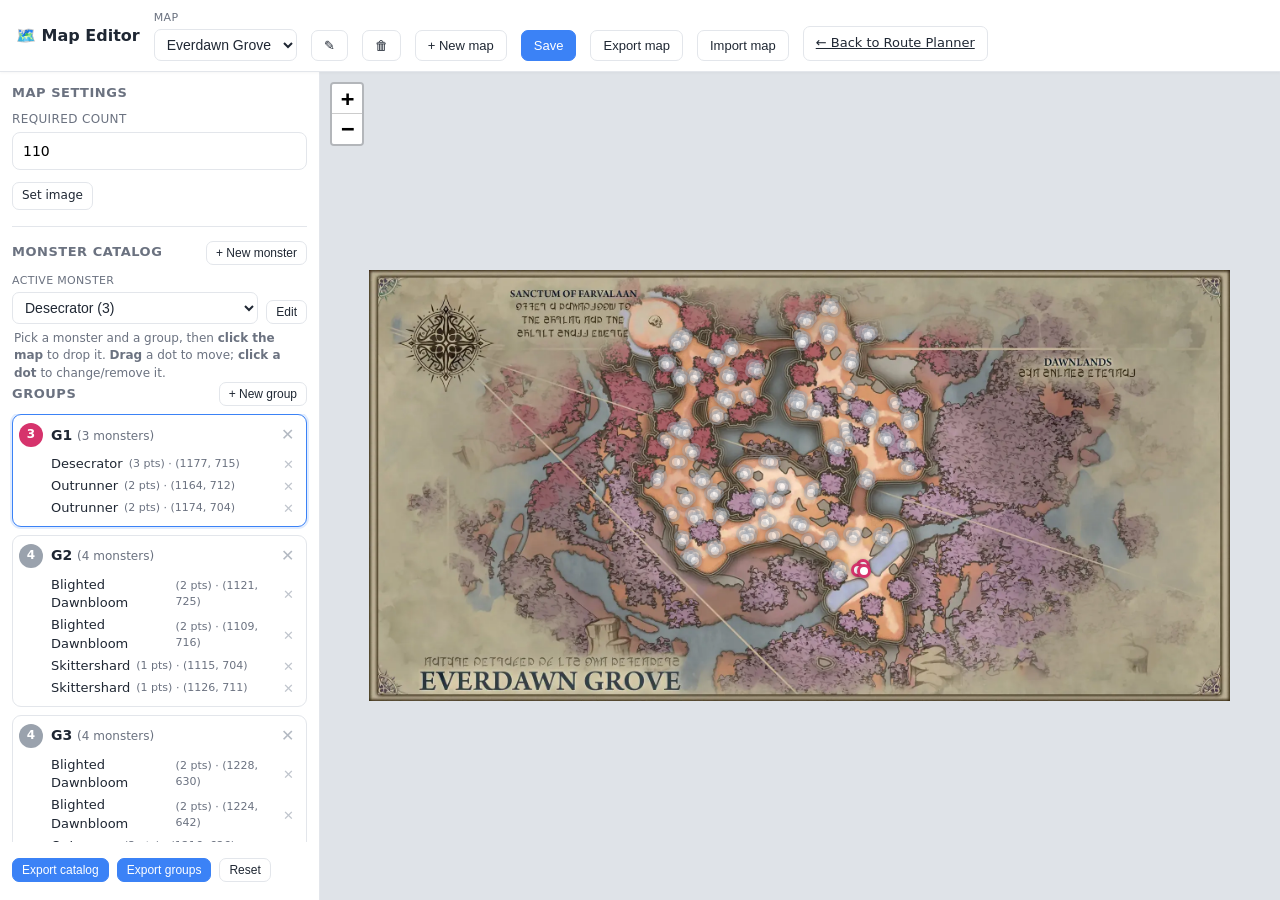
==== map-editor.html @ 8dcc7579 "Add Map Editor, route/map import-export, and new maps - Split into two pages: route planner (index.h" ====
<!DOCTYPE html>
<html lang="en">
<head>
  <meta charset="utf-8" />
  <meta name="viewport" content="width=device-width, initial-scale=1" />
  <title>Route Planner — Map Editor</title>

  <!-- Leaflet (map rendering) — vendored locally, see vendor/ -->
  <link rel="stylesheet" href="vendor/leaflet.css" />
  <script src="vendor/leaflet.js"></script>
  <!-- SortableJS — vendored locally -->
  <script src="vendor/sortable.min.js"></script>

  <link rel="stylesheet" href="css/styles.css" />
</head>
<body data-mode="place">
  <header id="toolbar">
    <span class="brand">🗺️ Map Editor</span>

    <label class="field">
      Map
      <select id="map-select"></select>
    </label>
    <button id="map-rename" class="btn" title="Rename this map">✎</button>
    <button id="map-delete" class="btn" title="Delete this map">🗑</button>
    <button id="new-map" class="btn" title="Create a new map">+ New map</button>
    <button id="save-map" class="btn btn-primary" title="Save this map's name and required count">Save</button>
    <button id="export-map" class="btn" title="Export this map's data (meta + groups + catalog)">Export map</button>
    <button id="import-map" class="btn" title="Import a map from Export map output">Import map</button>

    <a class="btn" href="index.html" title="Back to the route planner">← Back to Route Planner</a>

    <span id="status" class="status"></span>
  </header>

  <main id="layout">
    <aside id="sidebar">
      <section class="panel" id="map-settings-panel">
        <div class="panel-head"><h2>Map settings</h2></div>
        <div class="modal-field"><label>Required count</label><input id="map-required" type="number" min="0" step="1" /></div>
        <div class="place-actions">
          <label class="btn btn-small file-btn">Set image<input id="map-image" type="file" accept="image/*" hidden /></label>
        </div>
      </section>

      <div id="placement-panel">
        <section class="panel">
          <div class="panel-head">
            <h2>Monster catalog</h2>
            <button id="new-monster" class="btn btn-small">+ New monster</button>
          </div>
          <div class="place-actions">
            <label class="field" style="flex:1">
              Active monster
              <select id="active-monster"></select>
            </label>
            <button id="edit-monster" class="btn btn-small" style="align-self:flex-end">Edit</button>
          </div>
          <p class="hint" style="margin-top:6px">
            Pick a monster and a group, then <b>click the map</b> to drop it.
            <b>Drag</b> a dot to move; <b>click a dot</b> to change/remove it.
          </p>
        </section>

        <section class="panel" id="groups-section">
          <div class="panel-head">
            <h2>Groups</h2>
            <button id="new-group" class="btn btn-small">+ New group</button>
          </div>
          <ul id="groups-list" class="pulls-list"><!-- rendered by app.js --></ul>
        </section>

        <section class="panel" style="margin-top: 16px;">
          <div class="place-actions">
            <button id="export-catalog" class="btn btn-primary btn-small">Export catalog</button>
            <button id="export-groups" class="btn btn-primary btn-small">Export groups</button>
            <button id="reset-draft" class="btn btn-small">Reset</button>
          </div>
        </section>
      </div>
    </aside>

    <div id="map"></div>
  </main>

  <script src="js/monsters.js"></script>
  <script src="js/maps.js"></script>
  <script src="js/app.js"></script>
</body>
</html>
---- vendor/leaflet.css ----
/* required styles */

.leaflet-pane,
.leaflet-tile,
.leaflet-marker-icon,
.leaflet-marker-shadow,
.leaflet-tile-container,
.leaflet-pane > svg,
.leaflet-pane > canvas,
.leaflet-zoom-box,
.leaflet-image-layer,
.leaflet-layer {
	position: absolute;
	left: 0;
	top: 0;
	}
.leaflet-container {
	overflow: hidden;
	}
.leaflet-tile,
.leaflet-marker-icon,
.leaflet-marker-shadow {
	-webkit-user-select: none;
	   -moz-user-select: none;
	        user-select: none;
	  -webkit-user-drag: none;
	}
/* Prevents IE11 from highlighting tiles in blue */
.leaflet-tile::selection {
	background: transparent;
}
/* Safari renders non-retina tile on retina better with this, but Chrome is worse */
.leaflet-safari .leaflet-tile {
	image-rendering: -webkit-optimize-contrast;
	}
/* hack that prevents hw layers "stretching" when loading new tiles */
.leaflet-safari .leaflet-tile-container {
	width: 1600px;
	height: 1600px;
	-webkit-transform-origin: 0 0;
	}
.leaflet-marker-icon,
.leaflet-marker-shadow {
	display: block;
	}
/* .leaflet-container svg: reset svg max-width decleration shipped in Joomla! (joomla.org) 3.x */
/* .leaflet-container img: map is broken in FF if you have max-width: 100% on tiles */
.leaflet-container .leaflet-overlay-pane svg {
	max-width: none !important;
	max-height: none !important;
	}
.leaflet-container .leaflet-marker-pane img,
.leaflet-container .leaflet-shadow-pane img,
.leaflet-container .leaflet-tile-pane img,
.leaflet-container img.leaflet-image-layer,
.leaflet-container .leaflet-tile {
	max-width: none !important;
	max-height: none !important;
	width: auto;
	padding: 0;
	}

.leaflet-container img.leaflet-tile {
	/* See: https://bugs.chromium.org/p/chromium/issues/detail?id=600120 */
	mix-blend-mode: plus-lighter;
}

.leaflet-container.leaflet-touch-zoom {
	-ms-touch-action: pan-x pan-y;
	touch-action: pan-x pan-y;
	}
.leaflet-container.leaflet-touch-drag {
	-ms-touch-action: pinch-zoom;
	/* Fallback for FF which doesn't support pinch-zoom */
	touch-action: none;
	touch-action: pinch-zoom;
}
.leaflet-container.leaflet-touch-drag.leaflet-touch-zoom {
	-ms-touch-action: none;
	touch-action: none;
}
.leaflet-container {
	-webkit-tap-highlight-color: transparent;
}
.leaflet-container a {
	-webkit-tap-highlight-color: rgba(51, 181, 229, 0.4);
}
.leaflet-tile {
	filter: inherit;
	visibility: hidden;
	}
.leaflet-tile-loaded {
	visibility: inherit;
	}
.leaflet-zoom-box {
	width: 0;
	height: 0;
	-moz-box-sizing: border-box;
	     box-sizing: border-box;
	z-index: 800;
	}
/* workaround for https://bugzilla.mozilla.org/show_bug.cgi?id=888319 */
.leaflet-overlay-pane svg {
	-moz-user-select: none;
	}

.leaflet-pane         { z-index: 400; }

.leaflet-tile-pane    { z-index: 200; }
.leaflet-overlay-pane { z-index: 400; }
.leaflet-shadow-pane  { z-index: 500; }
.leaflet-marker-pane  { z-index: 600; }
.leaflet-tooltip-pane   { z-index: 650; }
.leaflet-popup-pane   { z-index: 700; }

.leaflet-map-pane canvas { z-index: 100; }
.leaflet-map-pane svg    { z-index: 200; }

.leaflet-vml-shape {
	width: 1px;
	height: 1px;
	}
.lvml {
	behavior: url(#default#VML);
	display: inline-block;
	position: absolute;
	}


/* control positioning */

.leaflet-control {
	position: relative;
	z-index: 800;
	pointer-events: visiblePainted; /* IE 9-10 doesn't have auto */
	pointer-events: auto;
	}
.leaflet-top,
.leaflet-bottom {
	position: absolute;
	z-index: 1000;
	pointer-events: none;
	}
.leaflet-top {
	top: 0;
	}
.leaflet-right {
	right: 0;
	}
.leaflet-bottom {
	bottom: 0;
	}
.leaflet-left {
	left: 0;
	}
.leaflet-control {
	float: left;
	clear: both;
	}
.leaflet-right .leaflet-control {
	float: right;
	}
.leaflet-top .leaflet-control {
	margin-top: 10px;
	}
.leaflet-bottom .leaflet-control {
	margin-bottom: 10px;
	}
.leaflet-left .leaflet-control {
	margin-left: 10px;
	}
.leaflet-right .leaflet-control {
	margin-right: 10px;
	}


/* zoom and fade animations */

.leaflet-fade-anim .leaflet-popup {
	opacity: 0;
	-webkit-transition: opacity 0.2s linear;
	   -moz-transition: opacity 0.2s linear;
	        transition: opacity 0.2s linear;
	}
.leaflet-fade-anim .leaflet-map-pane .leaflet-popup {
	opacity: 1;
	}
.leaflet-zoom-animated {
	-webkit-transform-origin: 0 0;
	    -ms-transform-origin: 0 0;
	        transform-origin: 0 0;
	}
svg.leaflet-zoom-animated {
	will-change: transform;
}

.leaflet-zoom-anim .leaflet-zoom-animated {
	-webkit-transition: -webkit-transform 0.25s cubic-bezier(0,0,0.25,1);
	   -moz-transition:    -moz-transform 0.25s cubic-bezier(0,0,0.25,1);
	        transition:         transform 0.25s cubic-bezier(0,0,0.25,1);
	}
.leaflet-zoom-anim .leaflet-tile,
.leaflet-pan-anim .leaflet-tile {
	-webkit-transition: none;
	   -moz-transition: none;
	        transition: none;
	}

.leaflet-zoom-anim .leaflet-zoom-hide {
	visibility: hidden;
	}


/* cursors */

.leaflet-interactive {
	cursor: pointer;
	}
.leaflet-grab {
	cursor: -webkit-grab;
	cursor:    -moz-grab;
	cursor:         grab;
	}
.leaflet-crosshair,
.leaflet-crosshair .leaflet-interactive {
	cursor: crosshair;
	}
.leaflet-popup-pane,
.leaflet-control {
	cursor: auto;
	}
.leaflet-dragging .leaflet-grab,
.leaflet-dragging .leaflet-grab .leaflet-interactive,
.leaflet-dragging .leaflet-marker-draggable {
	cursor: move;
	cursor: -webkit-grabbing;
	cursor:    -moz-grabbing;
	cursor:         grabbing;
	}

/* marker & overlays interactivity */
.leaflet-marker-icon,
.leaflet-marker-shadow,
.leaflet-image-layer,
.leaflet-pane > svg path,
.leaflet-tile-container {
	pointer-events: none;
	}

.leaflet-marker-icon.leaflet-interactive,
.leaflet-image-layer.leaflet-interactive,
.leaflet-pane > svg path.leaflet-interactive,
svg.leaflet-image-layer.leaflet-interactive path {
	pointer-events: visiblePainted; /* IE 9-10 doesn't have auto */
	pointer-events: auto;
	}

/* visual tweaks */

.leaflet-container {
	background: #ddd;
	outline-offset: 1px;
	}
.leaflet-container a {
	color: #0078A8;
	}
.leaflet-zoom-box {
	border: 2px dotted #38f;
	background: rgba(255,255,255,0.5);
	}


/* general typography */
.leaflet-container {
	font-family: "Helvetica Neue", Arial, Helvetica, sans-serif;
	font-size: 12px;
	font-size: 0.75rem;
	line-height: 1.5;
	}


/* general toolbar styles */

.leaflet-bar {
	box-shadow: 0 1px 5px rgba(0,0,0,0.65);
	border-radius: 4px;
	}
.leaflet-bar a {
	background-color: #fff;
	border-bottom: 1px solid #ccc;
	width: 26px;
	height: 26px;
	line-height: 26px;
	display: block;
	text-align: center;
	text-decoration: none;
	color: black;
	}
.leaflet-bar a,
.leaflet-control-layers-toggle {
	background-position: 50% 50%;
	background-repeat: no-repeat;
	display: block;
	}
.leaflet-bar a:hover,
.leaflet-bar a:focus {
	background-color: #f4f4f4;
	}
.leaflet-bar a:first-child {
	border-top-left-radius: 4px;
	border-top-right-radius: 4px;
	}
.leaflet-bar a:last-child {
	border-bottom-left-radius: 4px;
	border-bottom-right-radius: 4px;
	border-bottom: none;
	}
.leaflet-bar a.leaflet-disabled {
	cursor: default;
	background-color: #f4f4f4;
	color: #bbb;
	}

.leaflet-touch .leaflet-bar a {
	width: 30px;
	height: 30px;
	line-height: 30px;
	}
.leaflet-touch .leaflet-bar a:first-child {
	border-top-left-radius: 2px;
	border-top-right-radius: 2px;
	}
.leaflet-touch .leaflet-bar a:last-child {
	border-bottom-left-radius: 2px;
	border-bottom-right-radius: 2px;
	}

/* zoom control */

.leaflet-control-zoom-in,
.leaflet-control-zoom-out {
	font: bold 18px 'Lucida Console', Monaco, monospace;
	text-indent: 1px;
	}

.leaflet-touch .leaflet-control-zoom-in, .leaflet-touch .leaflet-control-zoom-out  {
	font-size: 22px;
	}


/* layers control */

.leaflet-control-layers {
	box-shadow: 0 1px 5px rgba(0,0,0,0.4);
	background: #fff;
	border-radius: 5px;
	}
.leaflet-control-layers-toggle {
	background-image: url(images/layers.png);
	width: 36px;
	height: 36px;
	}
.leaflet-retina .leaflet-control-layers-toggle {
	background-image: url(images/layers-2x.png);
	background-size: 26px 26px;
	}
.leaflet-touch .leaflet-control-layers-toggle {
	width: 44px;
	height: 44px;
	}
.leaflet-control-layers .leaflet-control-layers-list,
.leaflet-control-layers-expanded .leaflet-control-layers-toggle {
	display: none;
	}
.leaflet-control-layers-expanded .leaflet-control-layers-list {
	display: block;
	position: relative;
	}
.leaflet-control-layers-expanded {
	padding: 6px 10px 6px 6px;
	color: #333;
	background: #fff;
	}
.leaflet-control-layers-scrollbar {
	overflow-y: scroll;
	overflow-x: hidden;
	padding-right: 5px;
	}
.leaflet-control-layers-selector {
	margin-top: 2px;
	position: relative;
	top: 1px;
	}
.leaflet-control-layers label {
	display: block;
	font-size: 13px;
	font-size: 1.08333em;
	}
.leaflet-control-layers-separator {
	height: 0;
	border-top: 1px solid #ddd;
	margin: 5px -10px 5px -6px;
	}

/* Default icon URLs */
.leaflet-default-icon-path { /* used only in path-guessing heuristic, see L.Icon.Default */
	background-image: url(images/marker-icon.png);
	}


/* attribution and scale controls */

.leaflet-container .leaflet-control-attribution {
	background: #fff;
	background: rgba(255, 255, 255, 0.8);
	margin: 0;
	}
.leaflet-control-attribution,
.leaflet-control-scale-line {
	padding: 0 5px;
	color: #333;
	line-height: 1.4;
	}
.leaflet-control-attribution a {
	text-decoration: none;
	}
.leaflet-control-attribution a:hover,
.leaflet-control-attribution a:focus {
	text-decoration: underline;
	}
.leaflet-attribution-flag {
	display: inline !important;
	vertical-align: baseline !important;
	width: 1em;
	height: 0.6669em;
	}
.leaflet-left .leaflet-control-scale {
	margin-left: 5px;
	}
.leaflet-bottom .leaflet-control-scale {
	margin-bottom: 5px;
	}
.leaflet-control-scale-line {
	border: 2px solid #777;
	border-top: none;
	line-height: 1.1;
	padding: 2px 5px 1px;
	white-space: nowrap;
	-moz-box-sizing: border-box;
	     box-sizing: border-box;
	background: rgba(255, 255, 255, 0.8);
	text-shadow: 1px 1px #fff;
	}
.leaflet-control-scale-line:not(:first-child) {
	border-top: 2px solid #777;
	border-bottom: none;
	margin-top: -2px;
	}
.leaflet-control-scale-line:not(:first-child):not(:last-child) {
	border-bottom: 2px solid #777;
	}

.leaflet-touch .leaflet-control-attribution,
.leaflet-touch .leaflet-control-layers,
.leaflet-touch .leaflet-bar {
	box-shadow: none;
	}
.leaflet-touch .leaflet-control-layers,
.leaflet-touch .leaflet-bar {
	border: 2px solid rgba(0,0,0,0.2);
	background-clip: padding-box;
	}


/* popup */

.leaflet-popup {
	position: absolute;
	text-align: center;
	margin-bottom: 20px;
	}
.leaflet-popup-content-wrapper {
	padding: 1px;
	text-align: left;
	border-radius: 12px;
	}
.leaflet-popup-content {
	margin: 13px 24px 13px 20px;
	line-height: 1.3;
	font-size: 13px;
	font-size: 1.08333em;
	min-height: 1px;
	}
.leaflet-popup-content p {
	margin: 17px 0;
	margin: 1.3em 0;
	}
.leaflet-popup-tip-container {
	width: 40px;
	height: 20px;
	position: absolute;
	left: 50%;
	margin-top: -1px;
	margin-left: -20px;
	overflow: hidden;
	pointer-events: none;
	}
.leaflet-popup-tip {
	width: 17px;
	height: 17px;
	padding: 1px;

	margin: -10px auto 0;
	pointer-events: auto;

	-webkit-transform: rotate(45deg);
	   -moz-transform: rotate(45deg);
	    -ms-transform: rotate(45deg);
	        transform: rotate(45deg);
	}
.leaflet-popup-content-wrapper,
.leaflet-popup-tip {
	background: white;
	color: #333;
	box-shadow: 0 3px 14px rgba(0,0,0,0.4);
	}
.leaflet-container a.leaflet-popup-close-button {
	position: absolute;
	top: 0;
	right: 0;
	border: none;
	text-align: center;
	width: 24px;
	height: 24px;
	font: 16px/24px Tahoma, Verdana, sans-serif;
	color: #757575;
	text-decoration: none;
	background: transparent;
	}
.leaflet-container a.leaflet-popup-close-button:hover,
.leaflet-container a.leaflet-popup-close-button:focus {
	color: #585858;
	}
.leaflet-popup-scrolled {
	overflow: auto;
	}

.leaflet-oldie .leaflet-popup-content-wrapper {
	-ms-zoom: 1;
	}
.leaflet-oldie .leaflet-popup-tip {
	width: 24px;
	margin: 0 auto;

	-ms-filter: "progid:DXImageTransform.Microsoft.Matrix(M11=0.70710678, M12=0.70710678, M21=-0.70710678, M22=0.70710678)";
	filter: progid:DXImageTransform.Microsoft.Matrix(M11=0.70710678, M12=0.70710678, M21=-0.70710678, M22=0.70710678);
	}

.leaflet-oldie .leaflet-control-zoom,
.leaflet-oldie .leaflet-control-layers,
.leaflet-oldie .leaflet-popup-content-wrapper,
.leaflet-oldie .leaflet-popup-tip {
	border: 1px solid #999;
	}


/* div icon */

.leaflet-div-icon {
	background: #fff;
	border: 1px solid #666;
	}


/* Tooltip */
/* Base styles for the element that has a tooltip */
.leaflet-tooltip {
	position: absolute;
	padding: 6px;
	background-color: #fff;
	border: 1px solid #fff;
	border-radius: 3px;
	color: #222;
	white-space: nowrap;
	-webkit-user-select: none;
	-moz-user-select: none;
	-ms-user-select: none;
	user-select: none;
	pointer-events: none;
	box-shadow: 0 1px 3px rgba(0,0,0,0.4);
	}
.leaflet-tooltip.leaflet-interactive {
	cursor: pointer;
	pointer-events: auto;
	}
.leaflet-tooltip-top:before,
.leaflet-tooltip-bottom:before,
.leaflet-tooltip-left:before,
.leaflet-tooltip-right:before {
	position: absolute;
	pointer-events: none;
	border: 6px solid transparent;
	background: transparent;
	content: "";
	}

/* Directions */

.leaflet-tooltip-bottom {
	margin-top: 6px;
}
.leaflet-tooltip-top {
	margin-top: -6px;
}
.leaflet-tooltip-bottom:before,
.leaflet-tooltip-top:before {
	left: 50%;
	margin-left: -6px;
	}
.leaflet-tooltip-top:before {
	bottom: 0;
	margin-bottom: -12px;
	border-top-color: #fff;
	}
.leaflet-tooltip-bottom:before {
	top: 0;
	margin-top: -12px;
	margin-left: -6px;
	border-bottom-color: #fff;
	}
.leaflet-tooltip-left {
	margin-left: -6px;
}
.leaflet-tooltip-right {
	margin-left: 6px;
}
.leaflet-tooltip-left:before,
.leaflet-tooltip-right:before {
	top: 50%;
	margin-top: -6px;
	}
.leaflet-tooltip-left:before {
	right: 0;
	margin-right: -12px;
	border-left-color: #fff;
	}
.leaflet-tooltip-right:before {
	left: 0;
	margin-left: -12px;
	border-right-color: #fff;
	}

/* Printing */

@media print {
	/* Prevent printers from removing background-images of controls. */
	.leaflet-control {
		-webkit-print-color-adjust: exact;
		print-color-adjust: exact;
		}
	}
---- css/styles.css ----
:root {
  --bg: #f4f5f7;
  --panel: #ffffff;
  --ink: #1f2733;
  --muted: #6b7280;
  --line: #e3e6eb;
  --accent: #3b82f6;
  --accent-ink: #fff;
  --sidebar-w: 320px;
}

* { box-sizing: border-box; }
html, body { height: 100%; margin: 0; }
body {
  font: 14px/1.45 system-ui, -apple-system, "Segoe UI", Roboto, sans-serif;
  color: var(--ink);
  background: var(--bg);
  display: flex;
  flex-direction: column;
}

/* ---- Toolbar ---- */
#toolbar {
  display: flex;
  align-items: flex-end;
  gap: 14px;
  padding: 10px 16px;
  background: var(--panel);
  border-bottom: 1px solid var(--line);
  box-shadow: 0 1px 3px rgba(0,0,0,.04);
  z-index: 500;
}
.brand { font-size: 16px; font-weight: 700; align-self: center; white-space: nowrap; }
.field { display: flex; flex-direction: column; gap: 3px; font-size: 11px; color: var(--muted); text-transform: uppercase; letter-spacing: .03em; }
.field.grow { flex: 1; max-width: 340px; }
.field select, .field input {
  font-size: 14px; padding: 6px 8px; border: 1px solid var(--line);
  border-radius: 7px; color: var(--ink); background: #fff;
}
.status { margin-left: auto; align-self: center; color: var(--muted); font-size: 12px; min-height: 1em; }

/* ---- Buttons ---- */
.btn {
  font-size: 13px; padding: 7px 12px; border: 1px solid var(--line);
  background: #fff; border-radius: 7px; cursor: pointer; color: var(--ink);
}
.btn:hover { background: #f0f2f5; }
.btn-primary { background: var(--accent); border-color: var(--accent); color: var(--accent-ink); }
.btn-primary:hover { filter: brightness(1.05); }
.btn-small { padding: 4px 9px; font-size: 12px; }
.file-btn { display: inline-block; }

/* ---- Layout ---- */
#layout { flex: 1; display: flex; min-height: 0; }
#sidebar {
  width: var(--sidebar-w); flex: none; background: var(--panel);
  border-right: 1px solid var(--line); overflow-y: auto; padding: 12px;
  display: flex; flex-direction: column; gap: 16px;
}
#map { flex: 1; min-width: 0; background: #dfe3e8; }

/* ---- Panels ---- */
.panel-head { display: flex; align-items: center; justify-content: space-between; margin-bottom: 8px; }
.panel-head h2 { font-size: 13px; text-transform: uppercase; letter-spacing: .04em; color: var(--muted); margin: 0; }
.hint { font-size: 12px; color: var(--muted); margin: 10px 2px 0; }
.grip { font-weight: 700; }

/* ---- Pulls list ---- */
.pulls-list { list-style: none; margin: 0; padding: 0; display: flex; flex-direction: column; gap: 8px; }
.pull {
  border: 1px solid var(--line); border-radius: 9px; padding: 8px 8px 8px 6px;
  background: #fff; transition: border-color .12s, box-shadow .12s;
}
.pull.active { border-color: var(--accent); box-shadow: 0 0 0 2px rgba(59,130,246,.15); }
.pull-row { display: flex; align-items: center; gap: 8px; cursor: pointer; }
.pull-grip { cursor: grab; color: #b3b9c2; font-size: 15px; user-select: none; }
.pull-badge {
  flex: none; width: 24px; height: 24px; border-radius: 50%; color: #fff;
  font-size: 12px; font-weight: 700; display: grid; place-items: center;
}
.pull-title { flex: 1; font-weight: 600; }
.pull-count { color: var(--muted); font-weight: 400; font-size: 12px; }
.pull-total { display: block; font-weight: 400; font-size: 12px; color: var(--muted); margin-top: 1px; }
.pull-total b { color: var(--ink); font-weight: 600; }

/* route-wide total */
/* sticky top of the sidebar: saved-route picker + route total */
#sidebar-header {
  position: sticky; top: 0; z-index: 5;
  background: var(--panel); padding-bottom: 10px; margin-bottom: 2px;
  border-bottom: 1px solid var(--line);
}
.saved-bar { display: flex; gap: 6px; align-items: center; margin-bottom: 10px; }
.saved-select {
  flex: 1; min-width: 0; font-size: 14px; padding: 6px 8px;
  border: 1px solid var(--line); border-radius: 7px; background: #fff; color: var(--ink);
}

.route-total {
  margin: 0; padding: 9px 11px; border-radius: 9px;
  background: #eef4ff; border: 1px solid #d6e2ff; font-size: 13px;
}
.route-total .pct { color: var(--muted); }
.route-total .bar { height: 6px; border-radius: 4px; background: #d6e2ff; margin-top: 7px; overflow: hidden; }
.route-total .bar > span { display: block; height: 100%; background: var(--accent); }
.pull-del {
  border: none; background: transparent; color: #b3b9c2; cursor: pointer;
  font-size: 16px; line-height: 1; padding: 2px 4px; border-radius: 5px;
}
.pull-del:hover { color: #e11d48; background: #fdecef; }
.pull-del:disabled { opacity: .3; cursor: default; }

.pull-members { list-style: none; margin: 8px 0 0; padding: 0 0 0 32px; display: flex; flex-direction: column; gap: 3px; }
.pull-members:empty::after { content: "empty pull"; color: #b3b9c2; font-style: italic; font-size: 12px; padding-left: 0; }
.pull-member { display: flex; align-items: center; gap: 6px; font-size: 13px; }
.pull-member .mon { color: var(--muted); font-size: 11px; }
.pull-member .chicken-tag { font-size: 12px; }
.member-del {
  margin-left: auto; border: none; background: transparent; color: #c0c5cd;
  cursor: pointer; font-size: 13px; padding: 0 4px; border-radius: 4px;
}
.member-del:hover { color: #e11d48; background: #fdecef; }

.sortable-ghost { opacity: .4; }
.sortable-chosen { box-shadow: 0 4px 12px rgba(0,0,0,.12); }

/* ---- Saved routes ---- */
.saved-list { list-style: none; margin: 0; padding: 0; display: flex; flex-direction: column; gap: 4px; }
.saved-item { display: flex; align-items: center; gap: 6px; padding: 6px 8px; border-radius: 7px; }
.saved-item:hover { background: #f0f2f5; }
.saved-name { flex: 1; cursor: pointer; }
.saved-name:hover { color: var(--accent); }
.saved-meta { color: var(--muted); font-size: 11px; }
.saved-act { border: none; background: transparent; cursor: pointer; color: #aeb4bd; padding: 2px 5px; border-radius: 5px; font-size: 13px; }
.saved-act:hover { color: var(--ink); background: #e6e9ee; }
.empty-note { color: var(--muted); font-size: 12px; font-style: italic; padding: 4px 2px; }

/* ---- Map markers (Leaflet divIcons) ---- */
.grp-badge {
  width: 100%; height: 100%; border-radius: 50%;
  display: grid; place-items: center;
  font-size: 12px; font-weight: 700; color: #fff;
  border: 2px solid #fff; box-shadow: 0 1px 4px rgba(0,0,0,.35);
  background: #9aa2ad; /* unassigned default */
}
.grp-badge.assigned { /* color set inline */ }
.grp-icon.dim { opacity: .45; }
/* a monster assigned to a pull: keep the dot, tint it the pull's color */
.grp-dot-assigned {
  width: 14px; height: 14px; margin: 5px; border-radius: 50%;
  border: 3px solid #fff; box-shadow: 0 1px 4px rgba(0,0,0,.4);
}
.grp-icon.active .grp-dot-assigned {
  transform: scale(1.25);
  box-shadow: 0 0 0 3px rgba(255,255,255,.7), 0 2px 6px rgba(0,0,0,.5);
}
/* one number badge per pull, floated above its centroid */
.pull-num-badge {
  display: inline-block; min-width: 14px; text-align: center;
  color: #fff; font-size: 12px; font-weight: 700; line-height: 1;
  padding: 3px 6px; border-radius: 10px; border: 2px solid #fff;
  box-shadow: 0 1px 4px rgba(0,0,0,.45);
}
/* hover a monster -> highlight every dot in its group */
.grp-icon.grp-hover .grp-free-dot,
.grp-icon.grp-hover .grp-dot-assigned {
  transform: scale(1.3);
  box-shadow: 0 0 0 3px rgba(59,130,246,.55), 0 2px 6px rgba(0,0,0,.4);
}
.grp-free-dot {
  width: 14px; height: 14px; margin: 5px; border-radius: 50%;
  background: #fff; border: 3px solid #6b7280; box-shadow: 0 1px 3px rgba(0,0,0,.3);
}

/* ---- Placement mode ---- */
#placement-panel { display: none; }
body.placement-mode #plan-panels { display: none; }
/* On the Map Editor, drop the flex gap and use a divider under Map settings that
   matches the planner's route-total divider (#sidebar-header). */
body.placement-mode #sidebar { gap: 0; }
#map-settings-panel { padding-bottom: 10px; margin-bottom: 2px; border-bottom: 1px solid var(--line); }

/* Map Editor: keep everything fixed; only the groups list scrolls. */
body.placement-mode #sidebar { overflow: hidden; }
body.placement-mode #map-settings-panel { flex: none; }
body.placement-mode #placement-panel { display: flex; flex-direction: column; flex: 1; min-height: 0; margin-top: 12px; }
body.placement-mode #placement-panel > section { flex: none; }
/* more specific than the rule above so the groups section actually grows */
body.placement-mode #placement-panel > #groups-section { flex: 1 1 auto; min-height: 0; display: flex; flex-direction: column; }
body.placement-mode #groups-section #groups-list {
  flex: 1 1 auto; min-height: 0; overflow-y: auto;
  /* break out of the sidebar's 12px padding so the scrollbar sits at the edge;
     re-add padding inside so the rows stay aligned with the rest of the sidebar */
  margin-left: -12px; margin-right: -12px;
  padding-left: 12px; padding-right: 12px;
}
body.placement-mode #map { cursor: crosshair; }
body.placement-mode #toggle-place { background: #d6336c; border-color: #d6336c; color: #fff; }
.place-count { font-weight: 600; margin: 2px 0 10px; }
.place-actions { display: flex; gap: 8px; margin-bottom: 6px; }
.grp-place-dot {
  width: 14px; height: 14px; margin: 5px; border-radius: 50%;
  background: #fff; border: 3px solid #d6336c; box-shadow: 0 1px 4px rgba(0,0,0,.4);
}
.grp-place-dot.inactive { border-color: #9aa2ad; }
.place-label { font-weight: 600; }
.grp-chicken {
  box-sizing: border-box;
  width: 22px; height: 22px; margin: 1px; border-radius: 50%;
  display: grid; place-items: center;
  background: #fff; border: 2px solid #6b7280;
  font-size: 14px; line-height: 1;
  box-shadow: 0 1px 4px rgba(0,0,0,.4);
}

/* ---- Context menu ---- */
.context-menu {
  position: fixed; z-index: 1100; background: #fff; border: 1px solid var(--line);
  border-radius: 8px; box-shadow: 0 6px 20px rgba(0,0,0,.2); padding: 4px; min-width: 150px;
}
.context-item {
  display: block; width: 100%; text-align: left; border: none; background: none;
  padding: 7px 10px; border-radius: 6px; cursor: pointer; font: inherit; color: var(--ink);
}
.context-item:hover { background: #f0f2f5; }

/* ---- Modal ---- */
.modal-overlay {
  position: fixed; inset: 0; background: rgba(15,20,28,.45);
  display: grid; place-items: center; z-index: 1000;
}
.modal-box {
  background: #fff; border-radius: 12px; padding: 18px; width: min(560px, 92vw);
  box-shadow: 0 12px 40px rgba(0,0,0,.3); max-height: 88vh; overflow: auto;
}
.modal-box h3 { margin: 0 0 12px; font-size: 16px; }
.modal-field { display: flex; flex-direction: column; gap: 4px; margin-bottom: 12px; }
.modal-field label { font-size: 12px; color: var(--muted); text-transform: uppercase; letter-spacing: .03em; }
.modal-field input, .modal-box textarea {
  font: inherit; padding: 8px 10px; border: 1px solid var(--line); border-radius: 8px; width: 100%;
}
.modal-box textarea { font-family: ui-monospace, Menlo, Consolas, monospace; font-size: 12px; min-height: 220px; resize: vertical; }
.modal-actions { display: flex; gap: 8px; justify-content: flex-end; margin-top: 6px; }
.modal-actions .spacer { flex: 1; }
.btn-danger { color: #e11d48; border-color: #f3c2cc; }
.btn-danger:hover { background: #fdecef; }
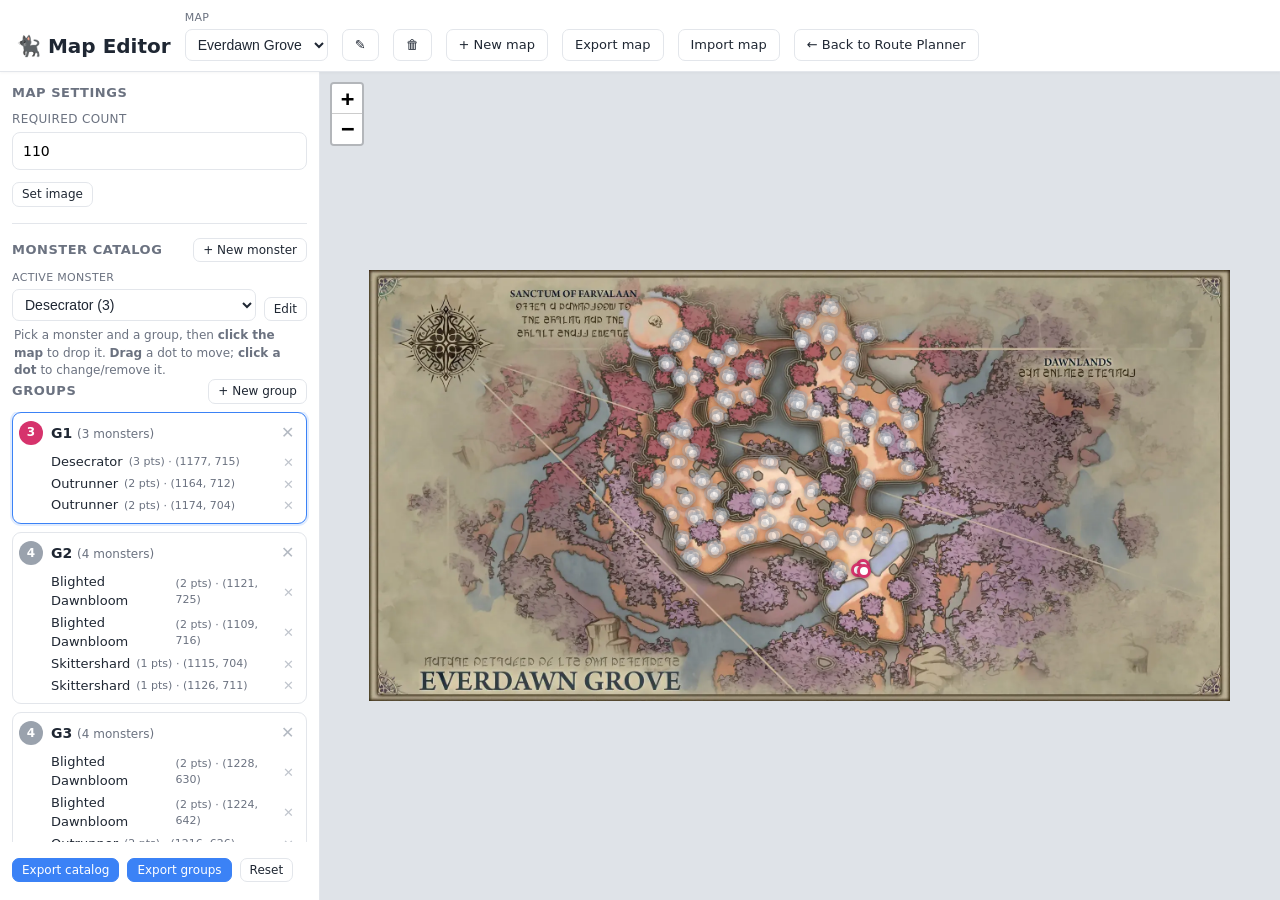
==== commit 8389ccb7: "Auto-save, last-route memory, sidebar scrolling, and UI polish - Auto-save routes and map edits; rem" ====
--- a/map-editor.html
+++ b/map-editor.html
@@ -15,7 +15,7 @@
 </head>
 <body data-mode="place">
   <header id="toolbar">
-    <span class="brand">🗺️ Map Editor</span>
+    <span class="brand">🐈‍⬛ Map Editor</span>
 
     <label class="field">
       Map
@@ -24,7 +24,6 @@
     <button id="map-rename" class="btn" title="Rename this map">✎</button>
     <button id="map-delete" class="btn" title="Delete this map">🗑</button>
     <button id="new-map" class="btn" title="Create a new map">+ New map</button>
-    <button id="save-map" class="btn btn-primary" title="Save this map's name and required count">Save</button>
     <button id="export-map" class="btn" title="Export this map's data (meta + groups + catalog)">Export map</button>
     <button id="import-map" class="btn" title="Import a map from Export map output">Import map</button>
 
--- a/css/styles.css
+++ b/css/styles.css
@@ -30,7 +30,7 @@
   box-shadow: 0 1px 3px rgba(0,0,0,.04);
   z-index: 500;
 }
-.brand { font-size: 16px; font-weight: 700; align-self: center; white-space: nowrap; }
+.brand { font-size: 20px; font-weight: 700; align-self: flex-end; white-space: nowrap; }
 .field { display: flex; flex-direction: column; gap: 3px; font-size: 11px; color: var(--muted); text-transform: uppercase; letter-spacing: .03em; }
 .field.grow { flex: 1; max-width: 340px; }
 .field select, .field input {
@@ -41,8 +41,11 @@
 
 /* ---- Buttons ---- */
 .btn {
-  font-size: 13px; padding: 7px 12px; border: 1px solid var(--line);
+  display: inline-flex; align-items: center; justify-content: center;
+  font-family: inherit; font-size: 13px; line-height: 1.2;
+  padding: 7px 12px; border: 1px solid var(--line);
   background: #fff; border-radius: 7px; cursor: pointer; color: var(--ink);
+  text-decoration: none; white-space: nowrap;
 }
 .btn:hover { background: #f0f2f5; }
 .btn-primary { background: var(--accent); border-color: var(--accent); color: var(--accent-ink); }
@@ -54,10 +57,21 @@
 #layout { flex: 1; display: flex; min-height: 0; }
 #sidebar {
   width: var(--sidebar-w); flex: none; background: var(--panel);
-  border-right: 1px solid var(--line); overflow-y: auto; padding: 12px;
+  border-right: 1px solid var(--line); overflow: hidden; padding: 12px;
   display: flex; flex-direction: column; gap: 16px;
 }
 #map { flex: 1; min-width: 0; background: #dfe3e8; }
+
+/* Route planner: keep the header fixed; only the pulls list scrolls (full width). */
+#plan-panels { display: flex; flex-direction: column; flex: 1; min-height: 0; }
+#sidebar-header { flex: none; }
+#pulls-section { flex: 1 1 auto; min-height: 0; display: flex; flex-direction: column; margin-top: 6px; }
+#pulls-section #pulls-list {
+  flex: 1 1 auto; min-height: 0; overflow-y: auto;
+  /* break out of the sidebar's 12px padding so the scrollbar sits at the edge */
+  margin-left: -12px; margin-right: -12px;
+  padding-left: 12px; padding-right: 12px;
+}
 
 /* ---- Panels ---- */
 .panel-head { display: flex; align-items: center; justify-content: space-between; margin-bottom: 8px; }
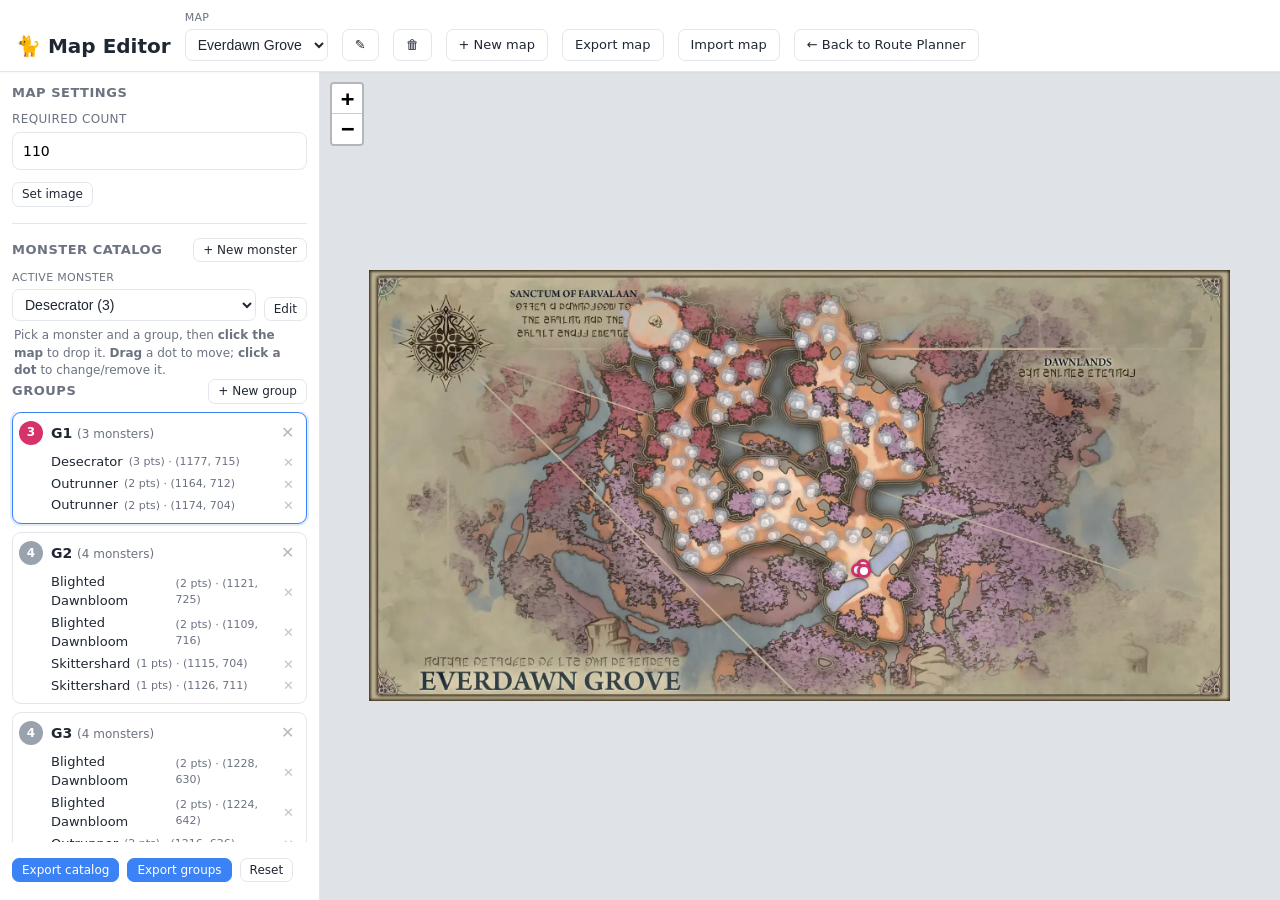
==== commit bce4ca8c: "Use plain cat emoji in titles for broader browser support Swap 🐈‍⬛ (ZWJ sequence, inconsistently ren" ====
--- a/map-editor.html
+++ b/map-editor.html
@@ -15,7 +15,7 @@
 </head>
 <body data-mode="place">
   <header id="toolbar">
-    <span class="brand">🐈‍⬛ Map Editor</span>
+    <span class="brand">🐈 Map Editor</span>
 
     <label class="field">
       Map
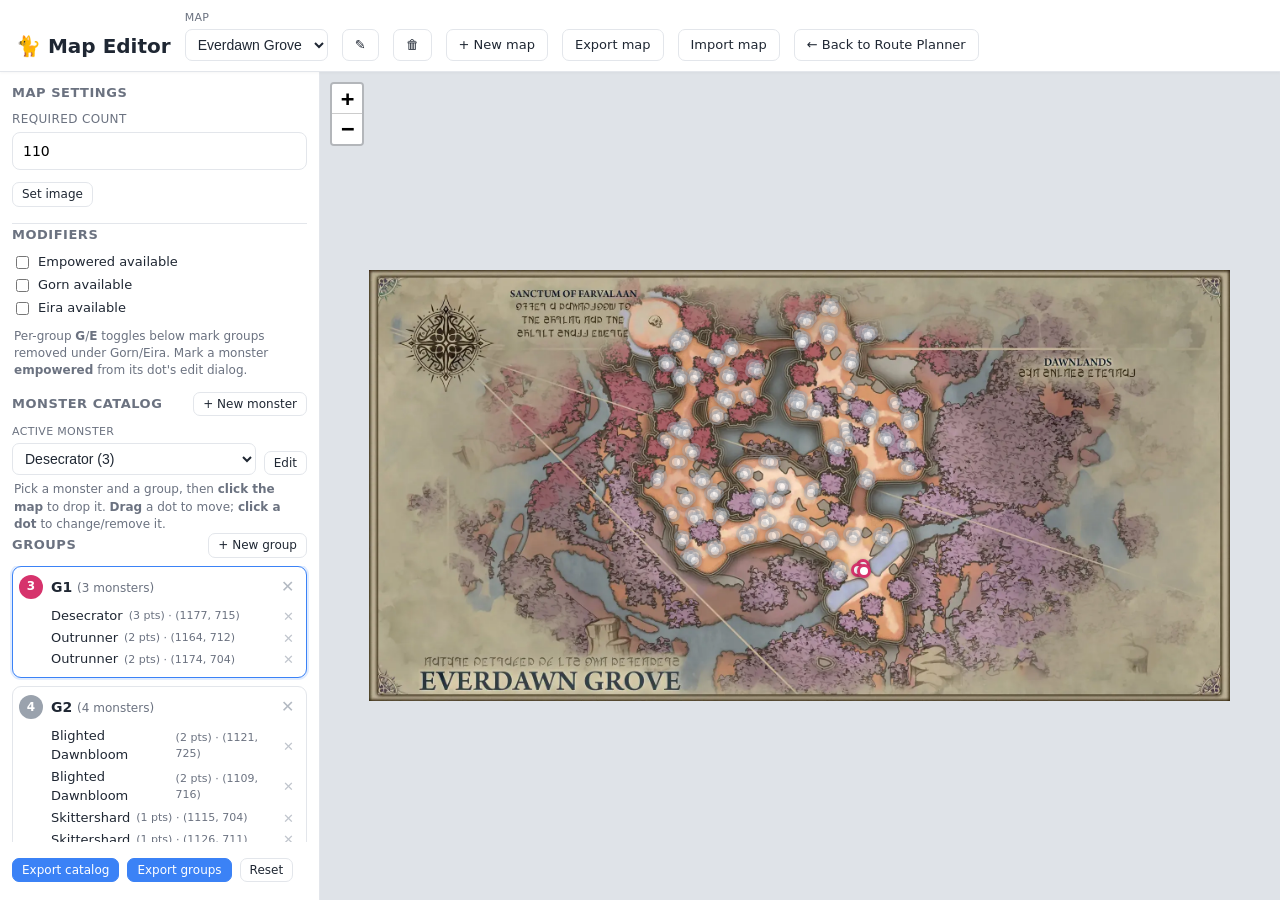
==== commit 059a3751: "Add per-route modifiers (EMPOWERED/EIRA/GORN) Per-route modifier (NONE default). EMPOWERED triples c" ====
--- a/map-editor.html
+++ b/map-editor.html
@@ -41,6 +41,8 @@
           <label class="btn btn-small file-btn">Set image<input id="map-image" type="file" accept="image/*" hidden /></label>
         </div>
       </section>
+
+      <section class="panel" id="modifiers-panel"><!-- rendered by app.js --></section>
 
       <div id="placement-panel">
         <section class="panel">
--- a/css/styles.css
+++ b/css/styles.css
@@ -117,6 +117,34 @@
 .route-total .pct { color: var(--muted); }
 .route-total .bar { height: 6px; border-radius: 4px; background: #d6e2ff; margin-top: 7px; overflow: hidden; }
 .route-total .bar > span { display: block; height: 100%; background: var(--accent); }
+
+/* route modifier picker (sidebar header) */
+.modifier-bar { display: flex; align-items: center; gap: 6px; margin-top: 10px;
+  font-size: 11px; color: var(--muted); text-transform: uppercase; letter-spacing: .03em; }
+.modifier-bar select { flex: 1; font: inherit; font-size: 13px; text-transform: none; letter-spacing: 0;
+  padding: 5px 7px; border: 1px solid var(--line); border-radius: 7px; background: #fff; color: var(--ink); }
+
+/* empowered (×3) and special-monster (Gorn/Eira) indicators */
+.grp-icon.emp-dot .grp-dot-assigned,
+.grp-icon.emp-dot .grp-free-dot,
+.grp-icon.emp-dot .grp-place-dot {
+  box-shadow: 0 0 0 3px #f5c518, 0 0 7px 2px rgba(245,197,24,.85);
+}
+/* crown badge on empowered monster dots */
+.grp-icon.emp-dot::after {
+  content: "👑"; position: absolute; top: -6px; right: -5px;
+  font-size: 12px; line-height: 1; filter: drop-shadow(0 1px 1px rgba(0,0,0,.7));
+}
+/* Gorn/Eira dots: 25% larger than regular dots (≈25px outer), light-blue outline */
+.grp-special-dot { width: 19px; height: 19px; margin: 0.5px; border-radius: 50%;
+  border: 3px solid #7fd4ff; box-shadow: 0 1px 4px rgba(0,0,0,.5); }
+.emp-tag { font-size: 12px; }
+
+/* map editor: modifier availability checkboxes + per-group remove toggles */
+.mod-check { display: flex; align-items: center; gap: 6px; font-size: 13px; margin: 4px 0; cursor: pointer; }
+.grp-rm { border: 1px solid var(--line); background: #fff; color: var(--muted); cursor: pointer;
+  font-size: 11px; font-weight: 700; width: 22px; border-radius: 5px; padding: 2px 0; }
+.grp-rm.on { background: #e11d48; border-color: #e11d48; color: #fff; }
 .pull-del {
   border: none; background: transparent; color: #b3b9c2; cursor: pointer;
   font-size: 16px; line-height: 1; padding: 2px 4px; border-radius: 5px;
@@ -237,6 +265,8 @@
   padding: 7px 10px; border-radius: 6px; cursor: pointer; font: inherit; color: var(--ink);
 }
 .context-item:hover { background: #f0f2f5; }
+.context-item-danger { color: #e11d48; }
+.context-item-danger:hover { background: #fdecef; }
 
 /* ---- Modal ---- */
 .modal-overlay {
